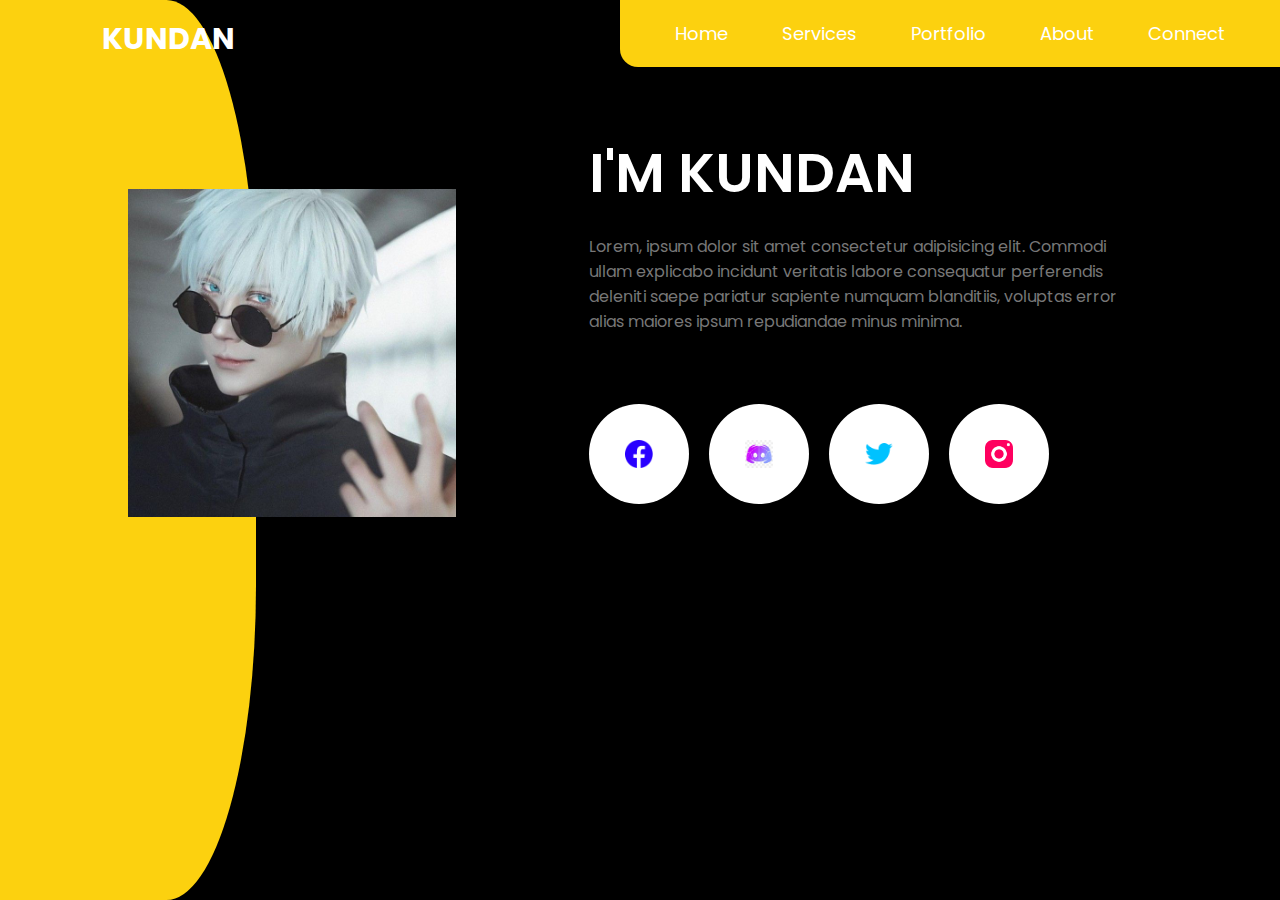
==== images/index.html @ 62c0e652 "my profile" ====
<!--SUBSCRIBE MY CHANNEL MORE LIKE THIS TYPE VIDEO'S-->

<!DOCTYPE html>
<html lang="en">
<head>
    <meta charset="UTF-8">
    <meta http-equiv="X-UA-Compatible" content="IE=edge">
    <meta name="viewport" content="width=device-width, initial-scale=1.0">
    <title>Web Design For Social Link Shearing - Coding WITH KUNDAN</title>
    <link rel="stylesheet" href="styles.css">
</head>
<body>
    <div class="header">
        <nav>
            <a href="#" class="logo">KUNDAN</a>
            <div class="nav-links">
                <ul>
                    <li><a href="#">Home</a></li>
                    <li><a href="#">Services</a></li>
                    <li><a href="#">Portfolio</a></li>
                    <li><a href="#">About</a></li>
                    <li><a href="#">Connect</a></li>
                </ul>
            </div>
        </nav>
        <div class="left-sidebar"></div>
        <div class="row">
            <div class="left-col">
                <img src="\images\nobitaa.jpg">
            </div>
            <div class="right-col">
                <h1>I'M KUNDAN </h1>
                <p>Lorem, ipsum dolor sit amet consectetur adipisicing elit. Commodi ullam explicabo incidunt veritatis 
                    labore consequatur perferendis deleniti saepe pariatur sapiente numquam blanditiis, voluptas error
                     alias maiores ipsum repudiandae minus minima.</p>
                    <div class="social-icon">
                        <div class="icon">
                            <img src="\images\facebook.png">
                            <a href="https://www.facebook.com/profile.php?id=100030063218213"target="_main">
                            <img src="images/link.png">
                             </a>
                        </div>
                        <div class="icon">
                            <img src="\images\discord.jpg">
                            <a href="https://discord.gg/GsHqdJqAVz"target="_main">
                            <img src="images/link.png">
                             </a>
                        </div>
                        <div class="icon">
                            <img src="\images\twitter.png">
                            <a href="">
                            <img src="images/link.png">
                             </a>
                        </div>
                        <div class="icon">
                            <img src="\images\instagram.png">
                            <a href="https://instagram.com/mr_nobitaaa_8xx?igshid=NTc4MTIwNjQ2YQ=="target="_main">
                            <img src="images/link.png">
                             </a>
                        </div>
                    </div>
            </div>
        </div>
    </div>
</body>
</html>
---- images/styles.css ----
@import url('https://fonts.googleapis.com/css2?family=Poppins:wght@200;300;400;500;600;700;800;900&display=swap');

*{
    margin: 0;
    padding: 0;
    font-family: 'Poppins', sans-serif;
}

.header
{
    min-height: 100vh;
    width: 100%;
    background: #000;
    color: #fff;
}

nav{
    display: flex;
    justify-content: space-between;
    align-items: center;
    position: relative;
    z-index: 1;
}

.logo
{
    text-decoration: none;
    color: #fff;
    font-size: 30px;
    font-weight: bold;
    padding-top: 10px;
    padding-left: 8%;
}

.nav-links
{
    text-align: right;
    background: #fcd10f;
    padding: 10px 30px;
    border-bottom-left-radius: 18px;
}

.nav-links ul li{
    list-style: none;
    display: inline-block;
    padding: 10px 25px;
}

.nav-links ul li a{
    color: #fff;
    text-decoration: none;
    font-size: 18px;
    transition: 0.5s ea;
}

.nav-links ul li a:hover
{
    color: #000;
}

.left-sidebar
{
    width: 20%;
    height: 100%;
    position: absolute;
    left: 0;
    top: 0;
    background: #fcd10f;
    border-bottom-right-radius: 35%;
    border-top-right-radius: 35%;
}

.row
{
    padding: 0 10%;
    display: flex;
    align-items: flex-end;
    justify-content: space-between;
    position: relative;
    margin-top: 5%;
}

.left-col
{
    flex-basis: 40%;
}

.right-col
{
    flex-basis: 55%;
}

.left-col img
{
    width: 80%;
    cursor: pointer;
    
    transition: filter 1s;
    transition: transform 0.5s;
}

.left-col img:hover
{
    
    transform: translateY(-8px);
}

.right-col h1{
    font-size: 55px;
    font-weight: 600;
}

.right-col p{
    color: #777;
    margin: 20px 0 70px;
}

.social-icon 
{
    display: flex;
    margin-top: 30px;
}

.social-icon .icon
{
    width: 100px;
    height: 100px;
    background: #fff;
    border-radius: 50%;
    display: flex;
    align-items: center;
    justify-content: center;
    position: relative;
    margin-right: 20px;
    margin-bottom: 20px;
    overflow: hidden;
    transition: transform 0.5s;
}

.icon img
{
    width: 28px;
}

.icon a{
    position: absolute;
    top: 0;
    left: 0;
    width: 100%;
    height: 100%;
    background: #fcd10f;
    border-radius: 50%;
    display: flex;
    align-items: center;
    justify-content: center;
    opacity: 0;
    transition: transform 0.5s;
}

.icon a:hover
{
    opacity: 1;
}

.icon:hover
{
    transform: translateY(-5px);
}
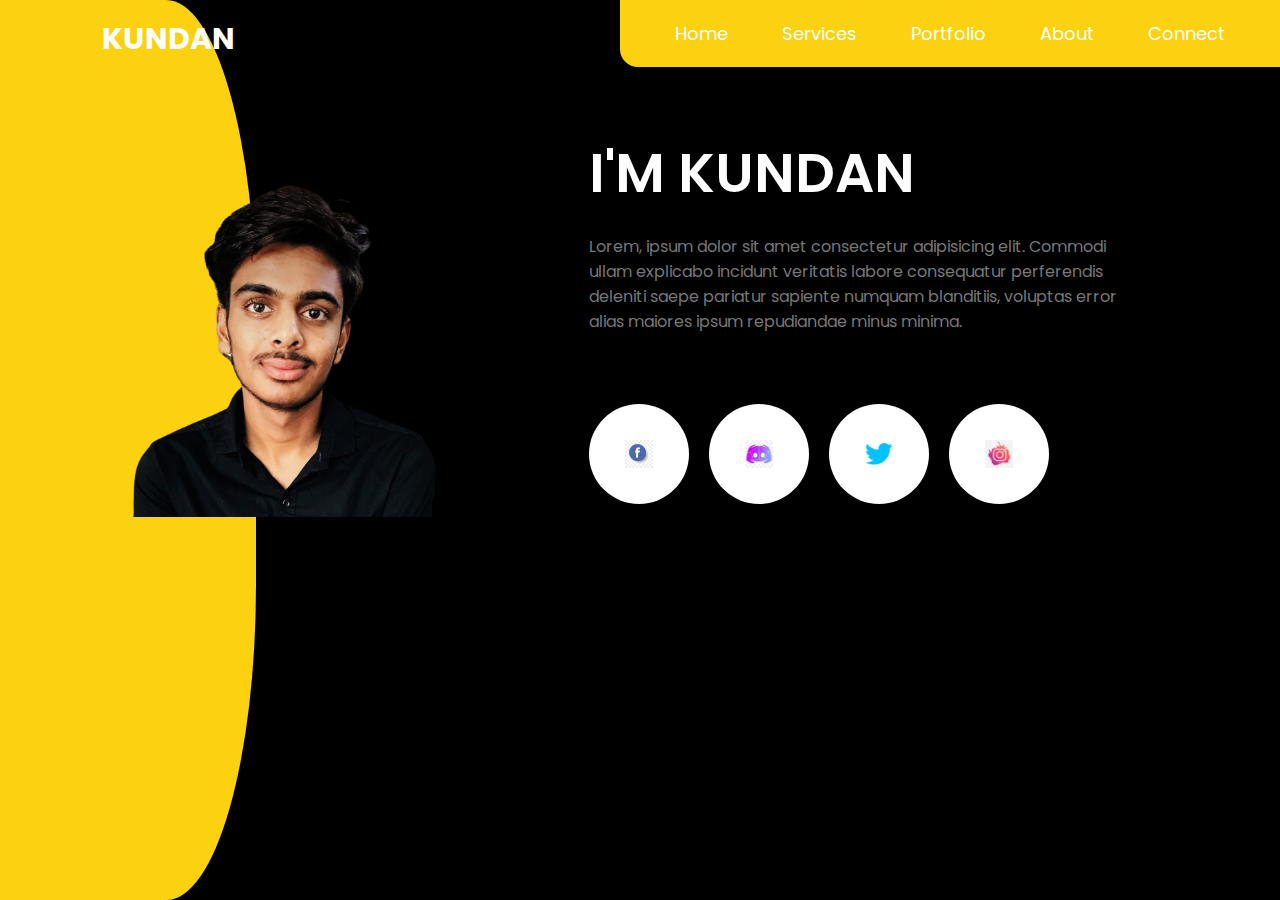
==== commit d944297a: "chalja" ====
--- a/images/index.html
+++ b/images/index.html
@@ -1,4 +1,4 @@
-<!--SUBSCRIBE MY CHANNEL MORE LIKE THIS TYPE VIDEO'S-->
+<!-- hello my name is kundan i create a small portfolio -->
 
 <!DOCTYPE html>
 <html lang="en">
@@ -26,7 +26,7 @@
         <div class="left-sidebar"></div>
         <div class="row">
             <div class="left-col">
-                <img src="\images\nobitaa.jpg">
+                <img src="\images\kundan.png">
             </div>
             <div class="right-col">
                 <h1>I'M KUNDAN </h1>
@@ -35,27 +35,27 @@
                      alias maiores ipsum repudiandae minus minima.</p>
                     <div class="social-icon">
                         <div class="icon">
-                            <img src="\images\facebook.png">
+                            <img src="\images\fb.jpg">
                             <a href="https://www.facebook.com/profile.php?id=100030063218213"target="_main">
-                            <img src="images/link.png">
+                            <img src="\images\link2.png">
                              </a>
                         </div>
                         <div class="icon">
                             <img src="\images\discord.jpg">
                             <a href="https://discord.gg/GsHqdJqAVz"target="_main">
-                            <img src="images/link.png">
+                            <img src="\images\link2.png">
                              </a>
                         </div>
                         <div class="icon">
                             <img src="\images\twitter.png">
                             <a href="">
-                            <img src="images/link.png">
+                            <img src="\images\link2.png">
                              </a>
                         </div>
                         <div class="icon">
-                            <img src="\images\instagram.png">
+                            <img src="\images\insta.jpg">
                             <a href="https://instagram.com/mr_nobitaaa_8xx?igshid=NTc4MTIwNjQ2YQ=="target="_main">
-                            <img src="images/link.png">
+                            <img src="\images\link2.png">
                              </a>
                         </div>
                     </div>
